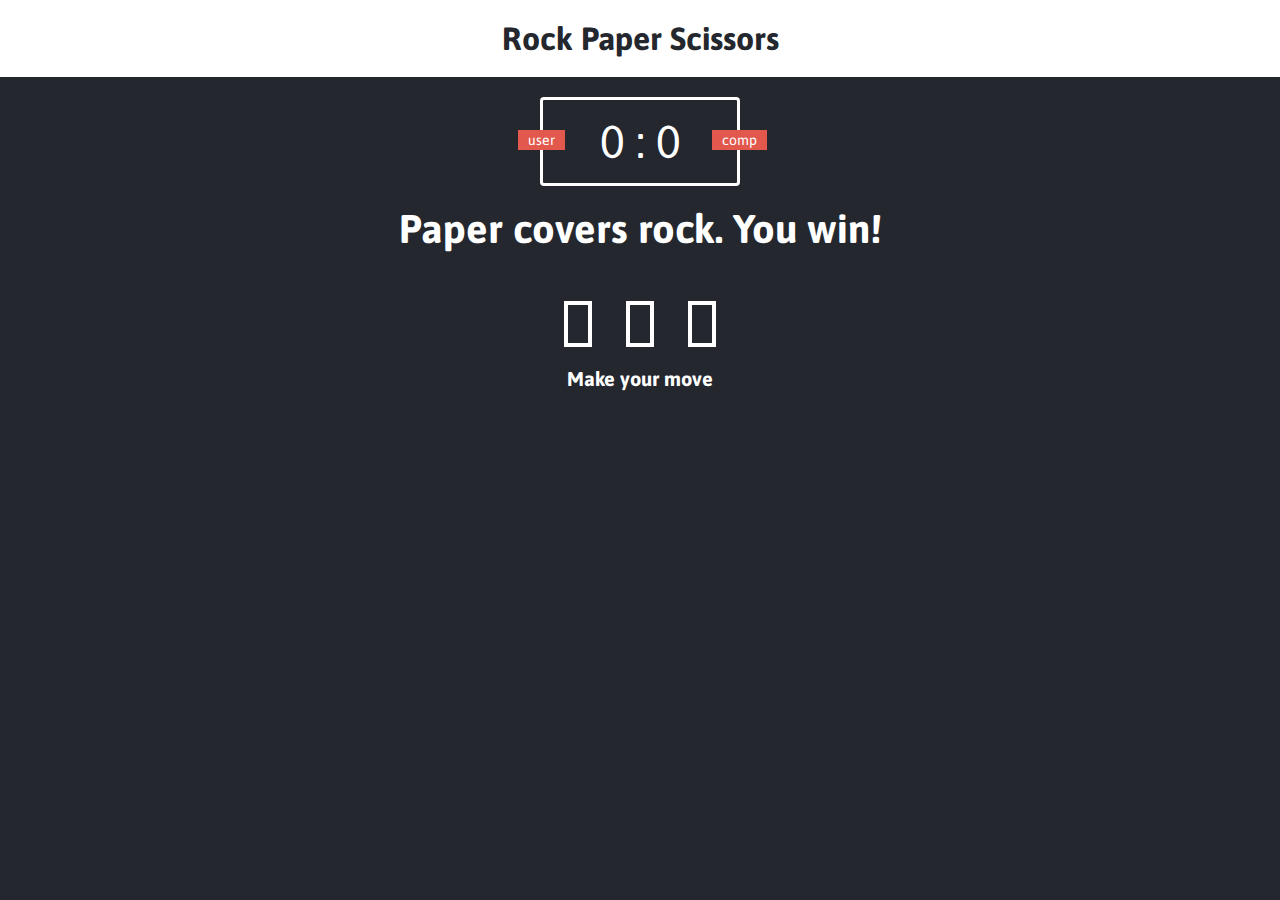
==== index.html @ 68082ea4 "agrege linea desde lenovo" ====
<!DOCTYPE html>
<html>
<head>
	<meta charset="utf-8">
	<title>Rock Paper Scissors</title>
	<link rel="stylesheet" type="text/css" href="styles.css">
</head>
<body>
	<header>
		<h1>Rock Paper Scissors</h1>
	</header>

	<div class="score-board">
		<div class="badge" id="user-label">user</div>
		<div class="badge" id="computer-label">comp</div>
		<span id="user-score">0</span> : <span id="computer-score">0</span>
	</div>	

<div class= "result">
	<p>Paper covers rock. You win!</p>
</div>
	
<div class="choices">
	<div class="choice" id="r">
		<img src="imagenes/rock.png" alt="">
	</div>
	<div class="choice" id="p">
		<img src="imagenes/paper.png" alt="">
	</div>
	<div class="choice" id="s">
		<img src="imagenes/scissors.png" alt="">
	</div>
</div>

<p id="action-message">Make your move</p>



<script type="text/javascript" src="app.js" charset="utf-8"></script>
</body>
</html>



<!-- esta linea va desde lenovo -->
---- styles.css ----
@import url('https://fonts.googleapis.com/css?family=Asap:400,500,700&display=swap');

* {
margin: 0;
padding: 0;
box-sizing: border-box;
}


body{
	background-color: #24272E;
}


header {
background: white;
padding: 20px;
}

header > h1 {
	color: #24272E;
	text-align: center;
	font-family: Asap, sans-serif;
}


.score-board{
	margin: 20px auto;
	border: 3px solid white;
	width: 200px;
	color: white;
	font-size: 46px;
	border-radius: 	4px;
	text-align:center;
	padding:  15px 20px;
	font-family: Asap, sans-serif;
	position: relative;

}

.badge{
	background-color: #E2584D;
	color: white; 
	font-size: 14px;
	padding: 2px 10px;
	font-family: Asap, sans-serif;

}

#user-label {
	position: absolute;
	top: 30px;
	left: -25px;
}

#computer-label {
	position: absolute;
	top: 30px;
	right: -30px;
}


.result  {
	font-size: 40px;
	color: white;
	}

.result > p {
	text-align:center;
	font-weight: bold;
	font-family: Asap, sans-serif;
}

.choices{
 
 margin-top: 50px;
 text-align: center;
 
}

.choice{
	border: 4px solid white;
 	/*border-radius: 50%; */
 	margin: 0 15px; 
 	padding: 10px;
 	display: inline-block;
 	transition: all 0.3s ease;
 }

.choice:hover{
	cursor: pointer;
	/*background: #4A51A7;  */
	background: #D6FBF8;
}


#action-message{

text-align: center;
color: white;
font-family: Asap, sans-serif;
font-weight: bold;
font-size: 20px;
margin-top: 20px;
					
}


.green-glow{
	border: 4px solid #4dcc7d;
	box-shadow: 0 0 10px #31b43a;
}


.red-glow{
	border: 4px solid #fc121b;
	box-shadow: 0 0 10px #d01115;
}


.gray-glow{
	border: 4px solid #464647;
	box-shadow: 0 0 10px #25292b;
}
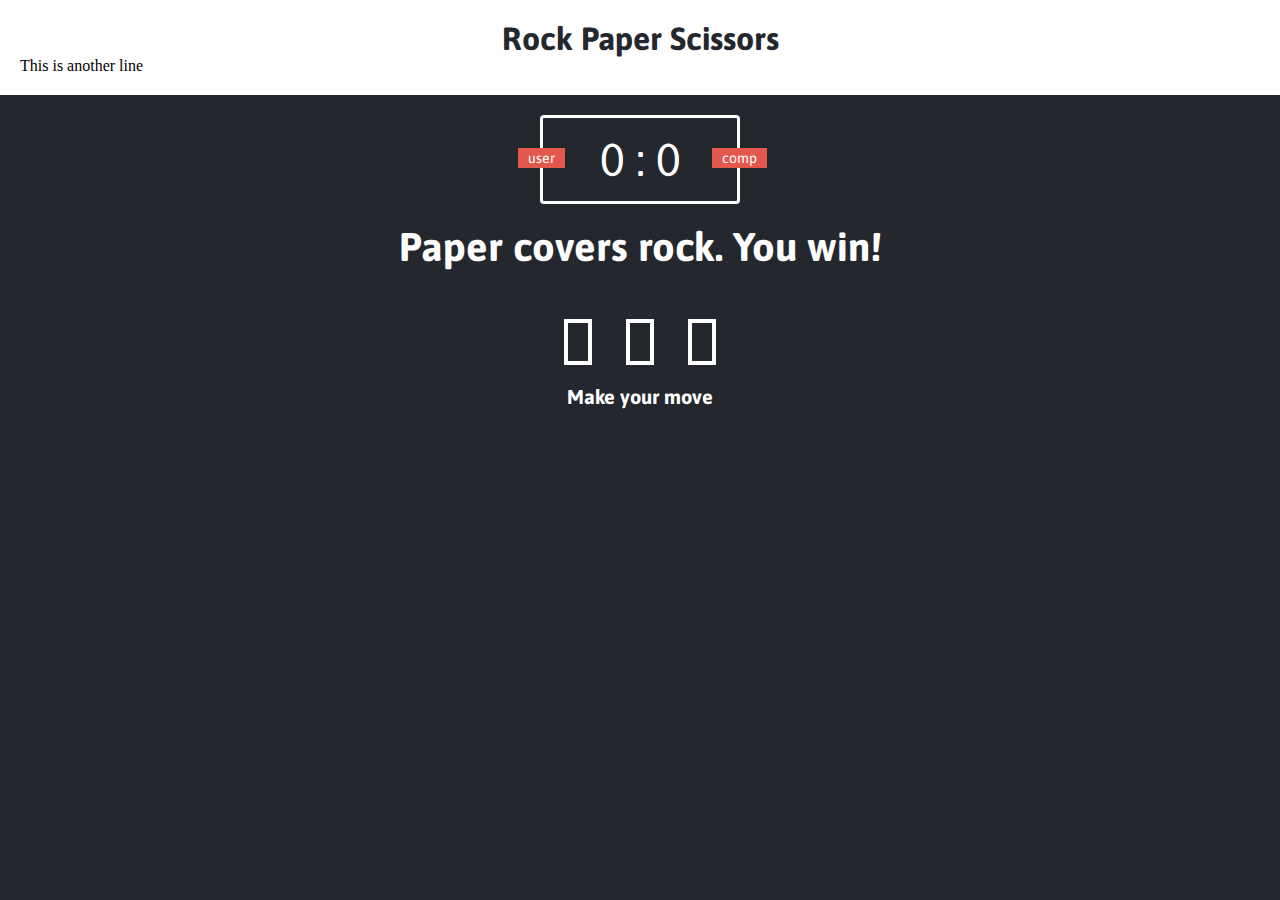
==== commit 531d4038: "another useless commit" ====
--- a/index.html
+++ b/index.html
@@ -8,6 +8,8 @@
 <body>
 	<header>
 		<h1>Rock Paper Scissors</h1>
+		<hi>This is another line</h1>
+		
 	</header>
 
 	<div class="score-board">
@@ -43,3 +45,4 @@
 
 
 <!-- esta linea va desde lenovo -->
+<!-- segunda linea agregada desde lenovo -->
